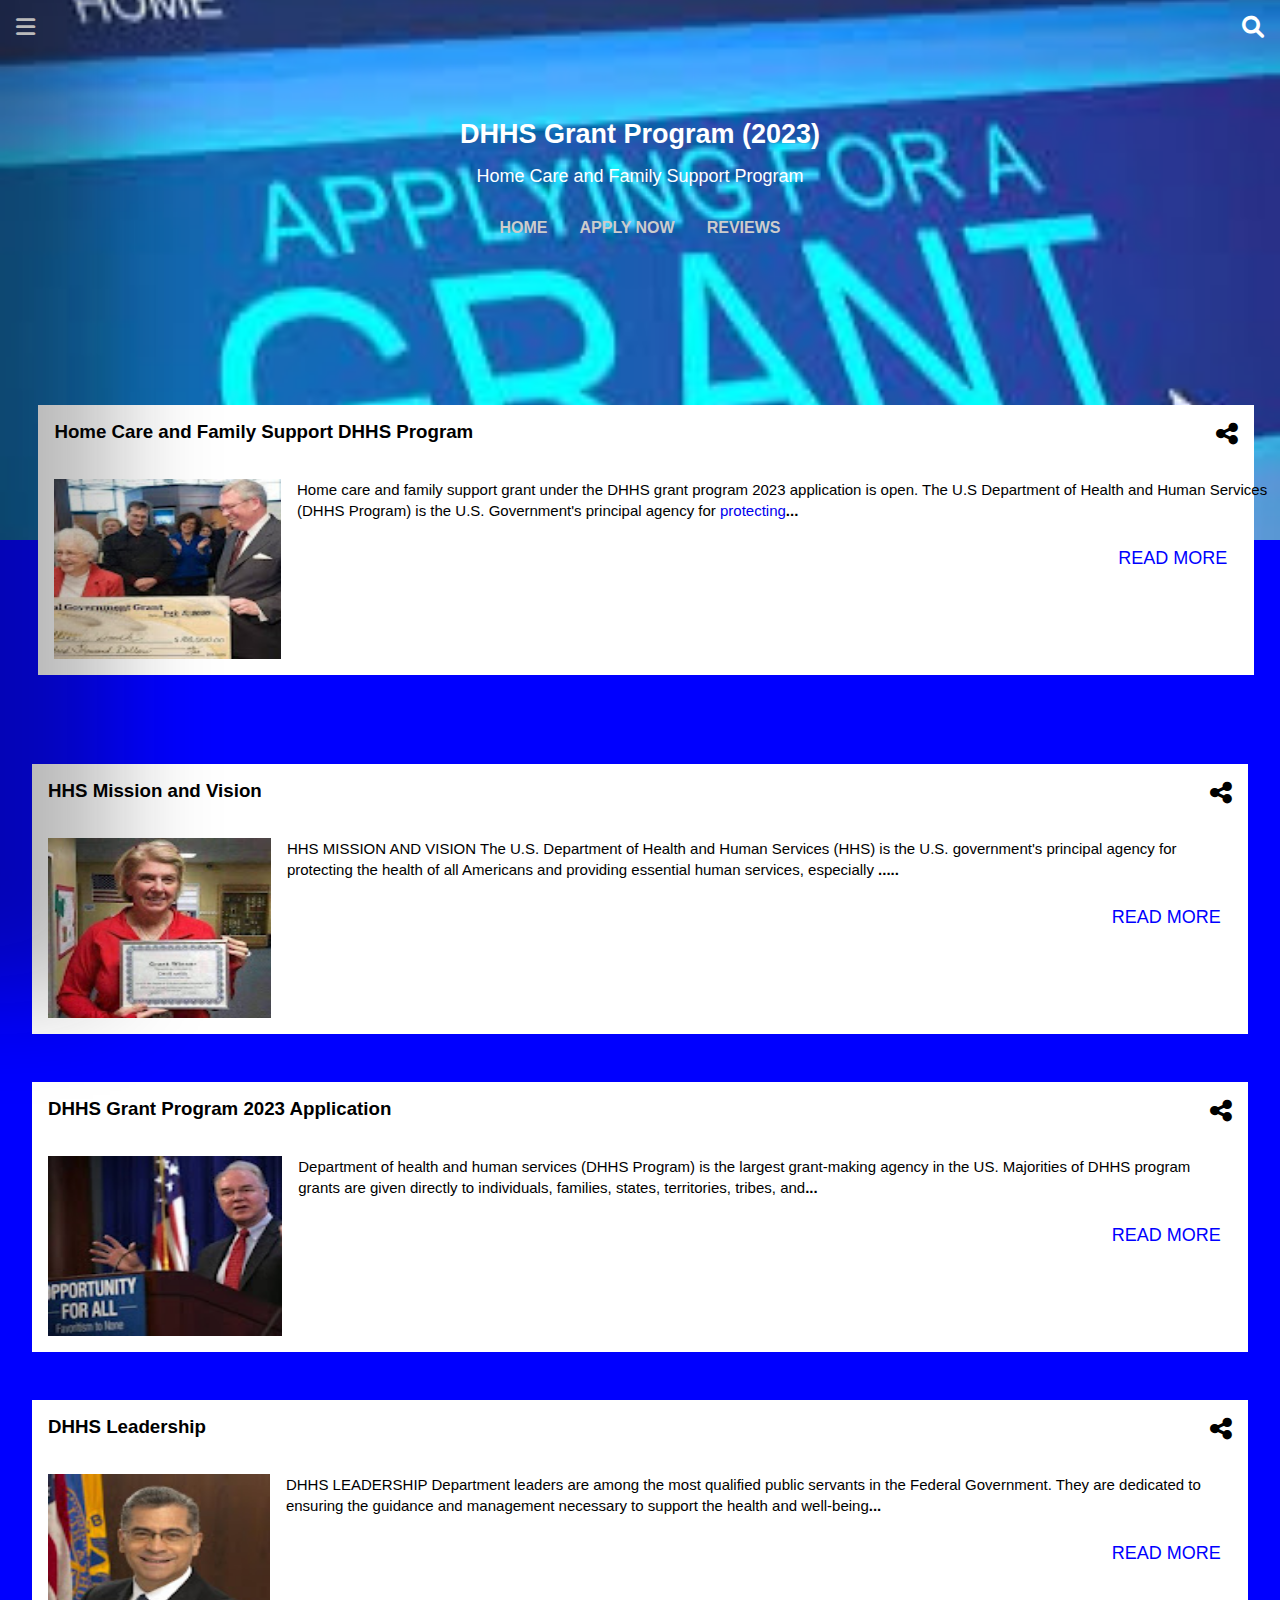
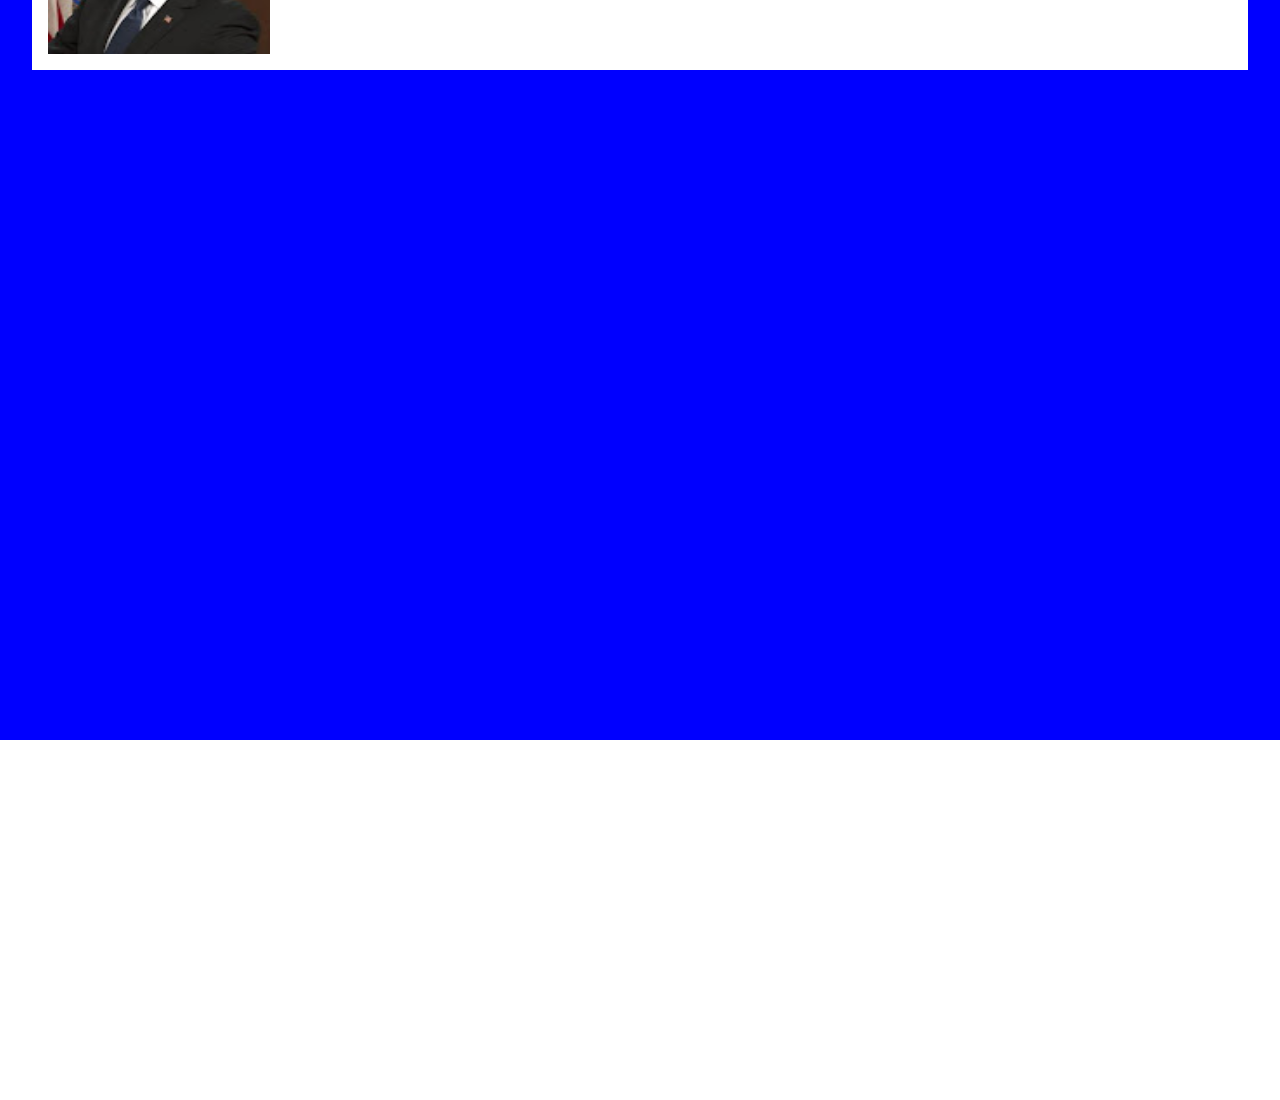
==== index.html @ 4066cab7 "First commit" ====
<!DOCTYPE html>
<html lang="en">

<head>
	<meta charset="UTF-8">
	<meta name="viewport" content="width=device-width, initial-scale=1.0">
	<link rel="stylesheet" href="Grant.css">
	<link rel="stylesheet" href="Grant2.css">
	<link rel="stylesheet" href="assets/fontawesome-free-6.0.0-beta2-web/css/all.min.css">
	<title>Document</title>
</head>

<body>
	<div class="body">
		<div class="header">
			<div class="Burger">
				<input type="checkbox" id="checkbox">
				<label for="checkbox" class="open">
					<div class="fa fa-bars"></div>
				</label>
				<label for="checkbox" class="close">
					<div class="fa fa-arrow-left"></div>
				</label>
				<nav>
					<p><b>Pages</b></p>
					<ul>
						<li><a href="">Home</a></li>
						<li><a href="">About DHHS Grant Program</a></li>
						<li><a href="">DHHS Program Reviews</a></li>
						<li><a href="">DHHS Program 2023 Application</a></li>
					</ul>
					<div class="img">
						<a href="">
							<img src="./images/IMG-20211013-WA0000.jpg" alt="">
						</a>
					</div>
					<div class="line">
						------------------------------
					</div>
					<div class="img2">
						<a href="">
							<img src="./images/dhhs program opp.jpg" alt="">
						</a>
					</div>
				</nav>
			</div>
			<div class="fa fa-search"></div>
		</div>
		<div class="content">
			<h2>DHHS Grant Program (2023)</h2>
			<p>Home Care and Family Support Program</p>
		</div>
		<div class="list">
			<ul>
				<li><b><a href="">HOME</a></b></li>
				<li><b><a href="">APPLY NOW</a></b></li>
				<li><b><a href="">REVIEWS</a></b></li>
			</ul>
		</div>
	</div>
	<div class="background">
		<div class="inner"></div>
		<div class="box-1">
			<div class="cares">
				<h3>Home Care and Family Support DHHS Program</h3>
				<div class="node">
					<i class="fa fa-share-nodes"></i>
				</div>
				<div class="get">
					<div class="get-link">
						<i class="fa  fa-link"></i>
						<p class="">Get link</p>
					</div>

					<div class="get-link">
						<i class="fas  fa-link"></i>
						<p>Get link</p>
					</div>

					<div class="get-link">
						<i class="fa  fa-link"></i>
						<p>Get link</p>
					</div>

					<div class="get-link">
						<i class="fa  fa-link"></i>
						<p>Get link</p>
					</div>

					<div class="get-link">
						<i class="fa  fa-link"></i>
						<p>Get link</p>
					</div>

				</div>
			</div>
			<div class="Us">
				<img src="./images/grant.jpg" alt="">
				<div>
					<p class="gram">Home care and family support grant under the DHHS grant program 2023 application is open.
						The U.S Department of Health and Human Services (DHHS Program) is the U.S. Government's
						principal
						agency for <a href="protect.html">protecting</a><b>...</b>
					</p>
					<div class="readmore">
						<button><a href="">READ MORE</a></button>
					</div>
				</div>
			</div>
		</div>
		<div class="HHS">
			<div class="cares">
				<h3>HHS Mission and Vision</h3>
				<div class="node">
					<i class="fa fa-share-nodes"></i>
				</div>
				<div class="get">
					<div class="get-link">
						<i class="fa  fa-link"></i>
						<p class="">Get link</p>
					</div>

					<div class="get-link">
						<i class="fas  fa-link"></i>
						<p>Get link</p>
					</div>

					<div class="get-link">
						<i class="fa  fa-link"></i>
						<p>Get link</p>
					</div>

					<div class="get-link">
						<i class="fa  fa-link"></i>
						<p>Get link</p>
					</div>

					<div class="get-link">
						<i class="fa  fa-link"></i>
						<p>Get link</p>
					</div>

				</div>
			</div>
			<div class="Us">
				<img src="./images/photo_2023-02-25_19-52-31.jpg" alt="">
				<div>
					<p>HHS MISSION AND VISION The U.S. Department of Health and Human Services (HHS) is the U.S.
						government's principal agency for
						protecting the health of all Americans and providing essential human services, especially
						<b>.....</b>
					</p>
					<div class="readmore">
						<button><a href="">READ MORE</a></button>
					</div>
				</div>
			</div>
		</div>


		<div class="HHSs">
			<div class="cares">
				<h3>DHHS Grant Program 2023 Application</h3>
				<div class="node">
					<i class="fa fa-share-nodes"></i>
				</div>
				<div class="get">
					<div class="get-link">
						<i class="fa  fa-link"></i>
						<p class="">Get link</p>
					</div>

					<div class="get-link">
						<i class="fas  fa-link"></i>
						<p>Get link</p>
					</div>

					<div class="get-link">
						<i class="fa  fa-link"></i>
						<p>Get link</p>
					</div>

					<div class="get-link">
						<i class="fa  fa-link"></i>
						<p>Get link</p>
					</div>

					<div class="get-link">
						<i class="fa  fa-link"></i>
						<p>Get link</p>
					</div>

				</div>
			</div>
			<div class="Us">
				<img src="./images/dhhs program opp.jpg" alt="">
				<div>
					<p>Department of health and human services (DHHS Program) is the largest grant-making agency
					   in the US. Majorities of  DHHS program grants are given directly to individuals, families,
					   states, territories, tribes, and<b>...</b>
					</p>
					<div class="readmore">
						<button><a href="">READ MORE</a></button>
					</div>
				</div>
			</div>
		</div>

		<div class="HHSs">
			<div class="cares">
				<h3>DHHS Leadership</h3>
				<div class="node">
					<i class="fa fa-share-nodes"></i>
				</div>
				<div class="get">
					<div class="get-link">
						<i class="fa  fa-link"></i>
						<p class="">Get link</p>
					</div>

					<div class="get-link">
						<i class="fas  fa-link"></i>
						<p>Get link</p>
					</div>

					<div class="get-link">
						<i class="fa  fa-link"></i>
						<p>Get link</p>
					</div>

					<div class="get-link">
						<i class="fa  fa-link"></i>
						<p>Get link</p>
					</div>

					<div class="get-link">
						<i class="fa  fa-link"></i>
						<p>Get link</p>
					</div>

				</div>
			</div>
			<div class="Us">
				<img src="./images/hhs-secretary-becerra (2).jpg" alt="">
				<div>
					<p>DHHS LEADERSHIP Department leaders are among the most qualified public servants in the Federal Government.
					   They are dedicated to ensuring the guidance and management necessary to support the health and well-being<b>...</b>
					</p>
					<div class="readmore">
						<button><a href="">READ MORE</a></button>
					</div>
				</div>
			</div>
		</div>
	</div>

	<script src="app.js"></script>
</body>

</html>
---- Grant.css ----
* {
    margin: 0;
    padding: 0;
    box-sizing: border-box;
    font-family: Roboto, sans-serif;
}
body {
    height: 300vh;
}
.body {
    background-image: url(./images/0429c1e7-67a9-425d-bb6f-89c3391bb479.jfif);
    background-repeat: no-repeat;
    background-size: cover;
    background-position: center;
    /* background-blend-mode: v; */
    height: 60vh;
}
.header {
    display: flex;
    justify-content: space-between;
    padding: 1rem;
}
.fa-arrow-left, .fa-bars {
    cursor: pointer;
}
#checkbox {
    display: none;
}
.fa-bars {
    color: white;
    font-size: 22px;
}
 .fa-arrow-left {
    color: #000;
    position: absolute;
    z-index: 99999;
    font-size: 22px;
}

.fa-search {
    color: #fff;
    font-size: 22px;
}
#checkbox:checked ~ .open {
    display: none;
}
#checkbox:checked ~ .close {
    display: block;
}
#checkbox:checked ~ nav {
    transform: translateX(0);
}
.close {
    display: none;
    color: #000;
}
nav ~ body {
    position: fixed;
}
nav {
    background-color: white;
    height: 100vh;
    position: fixed;
    overflow-y: scroll;
    top: 0;
    padding: 1rem;
    padding-top: 4rem;
    left: 0;
    box-shadow:  10px -10px 100px 100px rgba(17, 16, 16, 0.3);
    transition: all .3s linear;
    transform: translateX(-100%);
    width: 55%;
    z-index: 9999;
}
nav li {
    list-style-type: none;
} 
nav a {
    text-decoration: none;
    color: blue;
}
nav ul {
    margin-top: 2rem;
    line-height: 1.6;
}
.img img {
    width: 100%;
    height: 45vh;
    margin-top: 2rem;
}
.img2 img {
    width: 100%;
    /* height: 45vh; */
    margin-top: 2rem;
}
.line {
    text-align: center;
    color: gainsboro;
    letter-spacing: 2px;
}
.content {
    text-align: center;
    margin-top: 4rem;
}
.content h2 {
    font-size: 27px;
    color: #FFFF;
}
.content p {
    font-size: 18px;
    color: #FFFF;
    margin-top: 1rem;
}
.list ul {
    list-style-type: none;
    display: flex;
    justify-content: center;
    gap: 2rem;
    margin-top: 2rem;
}
.list a {
    text-decoration: none;
    color: #CCCCCC;
}
.box-1 {
    background: #FFFF;
    /* height: 30vh; */
    width: 95%;
    margin: auto;
    /* margin-top: 3rem; */
    position: absolute;
    left: 3%;
    top: 45%;
    padding: 1rem;
}
.box-1 h3 {
    width: 80%;
}
.get {
    background: white;
    box-shadow: 1px 1px 5px 3px gray;
    border-radius: 10px;
    /* display: none; */
    visibility: hidden;
    opacity: 0;
    position: absolute;
    left: 58%;
    /* margin-top: -2rem; */
    padding: 1rem;
    width: 40%;
}
.get-link:hover {
    background-color: gray;
    /* width: 122%; */
    /* margin-left: -1rem; */
    /* transition: all .3s linear; */
    /* margin-right: 1rem; */
    /* padding: 0.3rem; */
    /* height: 40px; */
}
.get.open {
    visibility: visible;
    opacity: 1;
    margin-top: 0rem;
}
.box-1.open {
    /* background-color: white; */
    /* display: none; */
    /* margin-top: 0rem; */
}
.get-link {
    display: flex;
    gap: 2rem;
    margin: 1rem 0 1.2rem 0;
}
.get-link p {
    font-size: 17px;
}
.fa-share-nodes {
    cursor: pointer;
    font-size: 25px;
    font-weight: 100;
}
.cares {
    display: flex;
    justify-content: space-between;
}
.Us {
    margin-top: 2rem;
    display: flex;
    gap: 1rem;
}
.Us img {
    width: 30%;
    height: 20vh;
}
.Us p {
    line-height: 1.4;
    font-size: 15px;
}
.readmore {
    text-align: end;
    margin-top: 1rem;
}
.readmore button {
    background: transparent;
    border: none;
    padding: 0.7rem;
}
.readmore a {
    color: blue;
    font-size: 18px;
    text-decoration: none;
}
.background {
    background: blue;
    height: 200vh;
    padding-top: 14rem;
}
.HHS {
    background-color: #FFFF;
    width: 95%;
    margin: auto;
    padding: 1rem;
}
.HHSs {
    background-color: #FFFF;
    width: 95%;
    margin: auto;
    margin-top: 3rem;
    padding: 1rem;
}
.gram {
    width: 107%;
}
.gram a {
    text-decoration: none;
}
---- Grant2.css ----
.up {
    text-align: center;
}
.up img {
    width: 60%;
    margin: auto;
    margin-top: 2rem;
    height: 30vh;
}
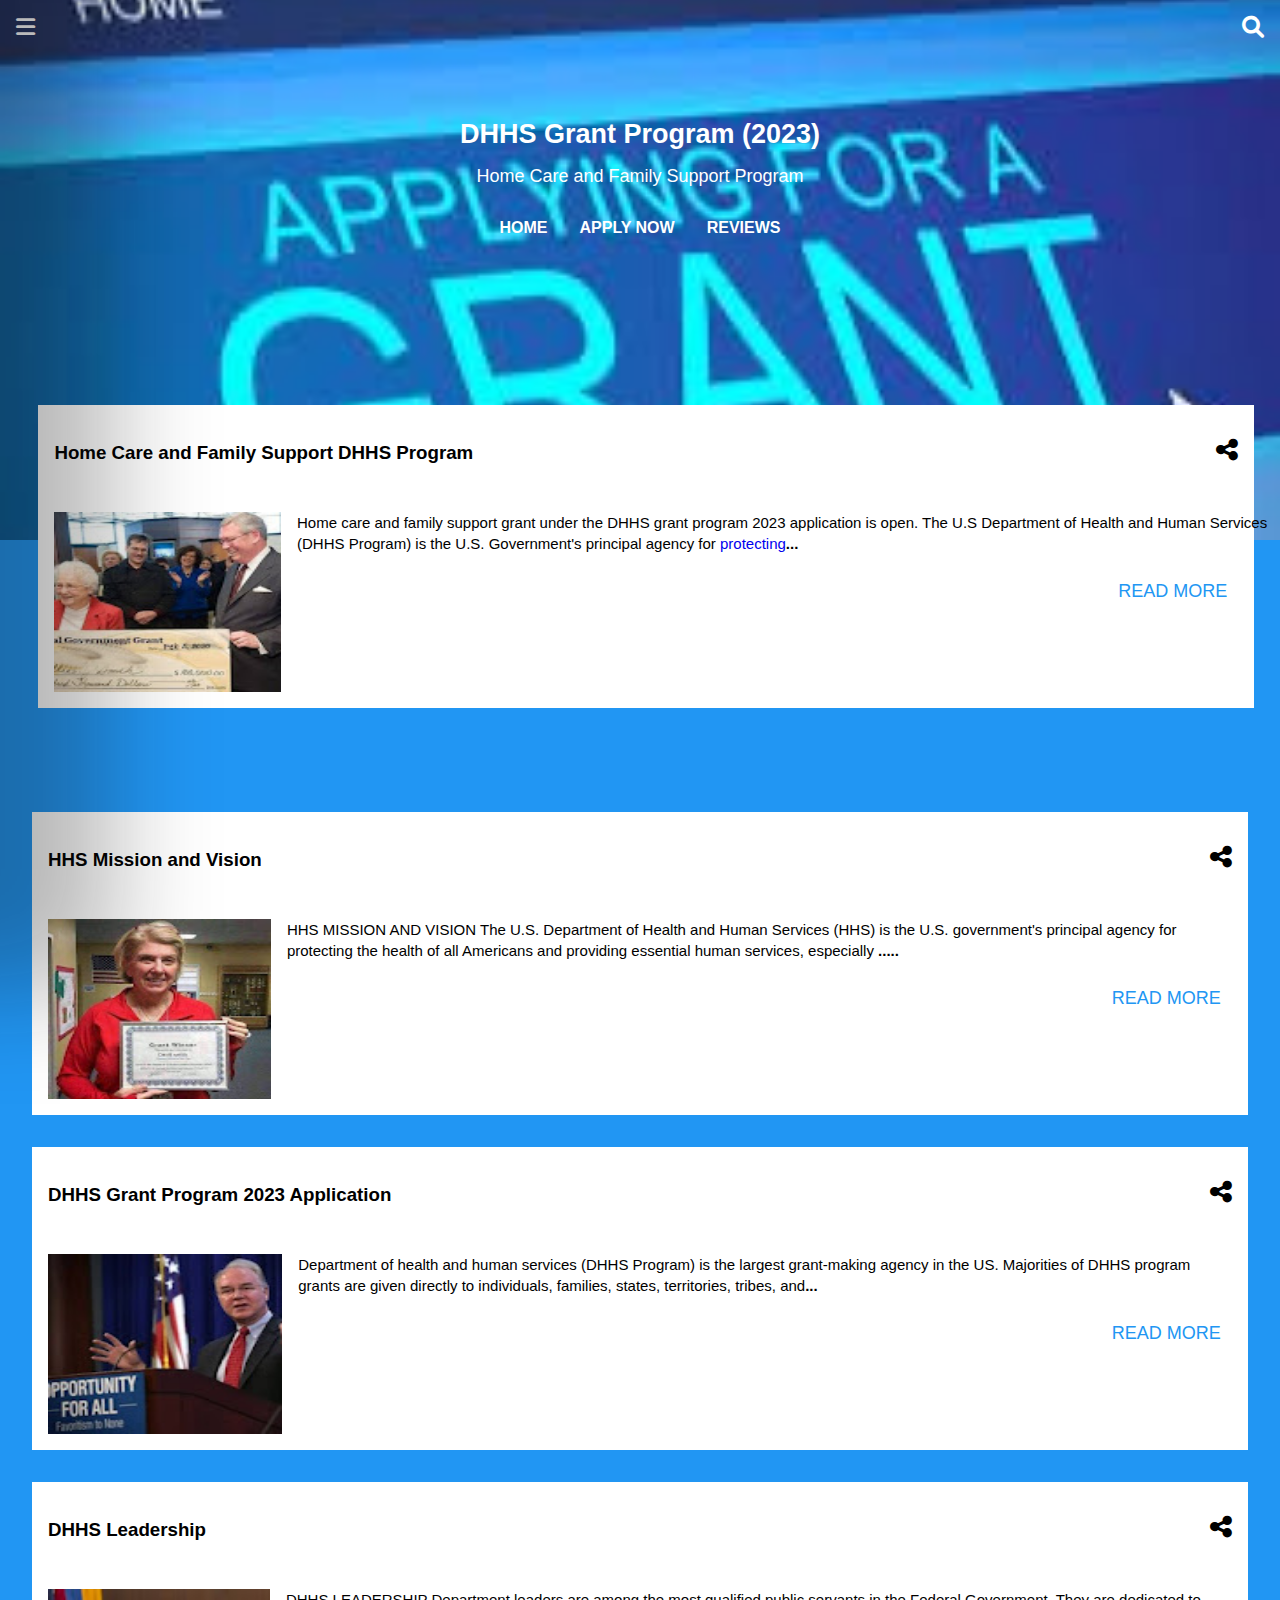
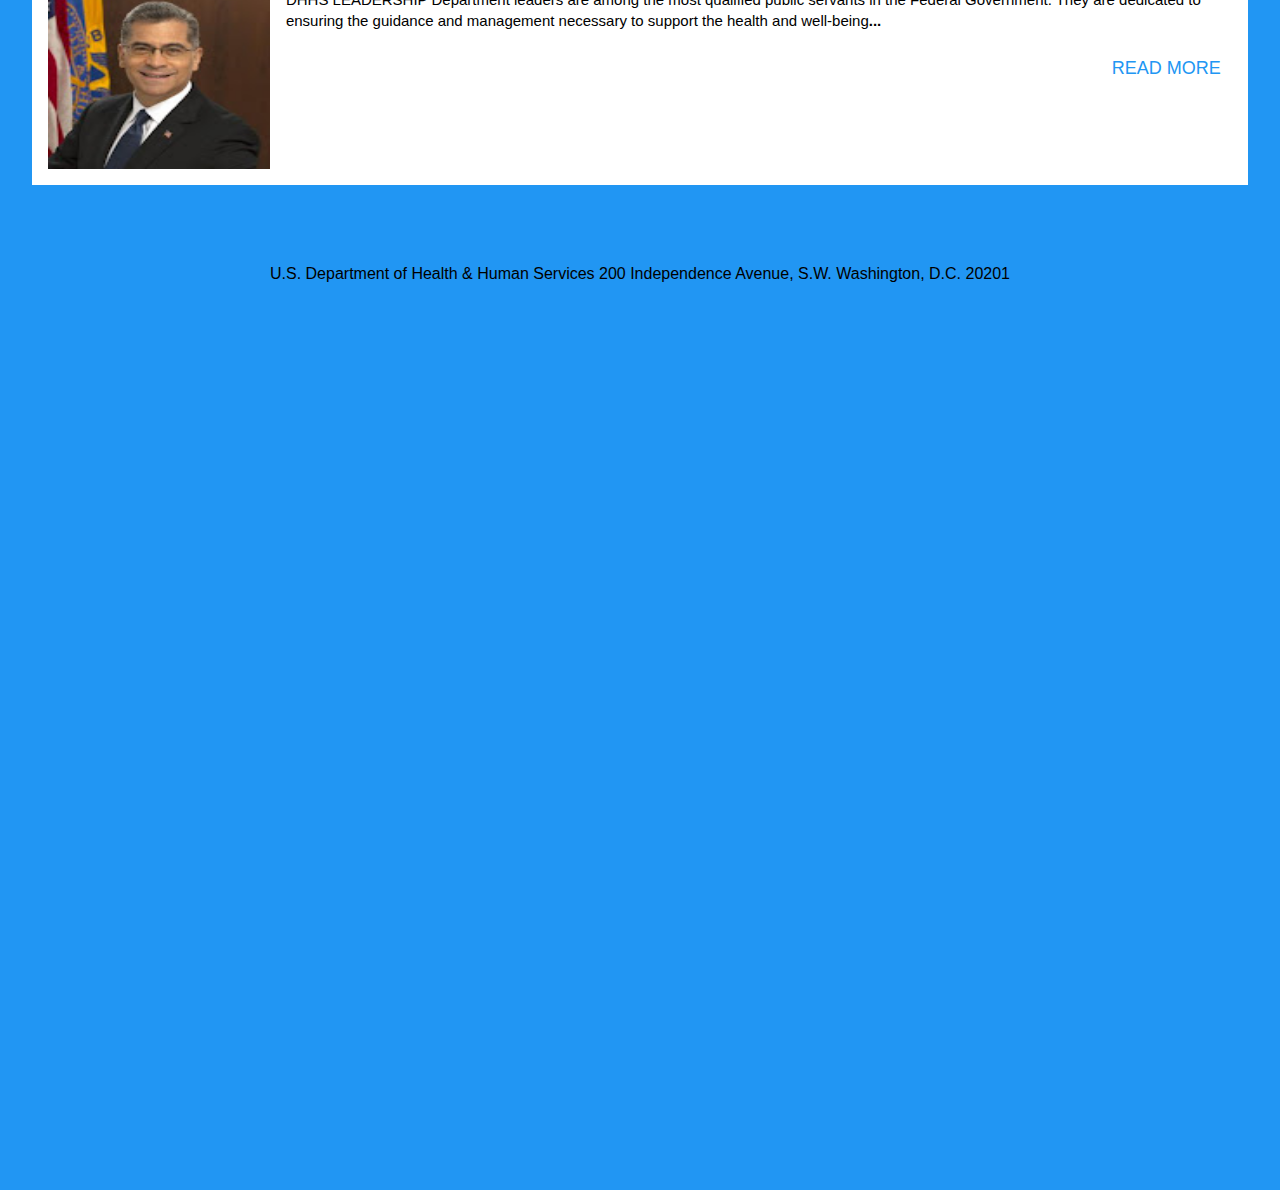
==== commit a80ca8e0: "Second commit" ====
--- a/index.html
+++ b/index.html
@@ -53,7 +53,7 @@
 		<div class="list">
 			<ul>
 				<li><b><a href="">HOME</a></b></li>
-				<li><b><a href="">APPLY NOW</a></b></li>
+				<li><b><a href="Apply.html">APPLY NOW</a></b></li>
 				<li><b><a href="">REVIEWS</a></b></li>
 			</ul>
 		</div>
@@ -252,6 +252,9 @@
 				</div>
 			</div>
 		</div>
+		<div class="footer">
+			<p>U.S. Department of Health & Human Services 200 Independence Avenue, S.W. Washington, D.C. 20201 </p>
+		</div>
 	</div>
 
 	<script src="app.js"></script>
--- a/Grant.css
+++ b/Grant.css
@@ -6,6 +6,7 @@
 }
 body {
     height: 300vh;
+    overflow-x: hidden;
 }
 .body {
     background-image: url(./images/0429c1e7-67a9-425d-bb6f-89c3391bb479.jfif);
@@ -20,6 +21,9 @@
     justify-content: space-between;
     padding: 1rem;
 }
+.header a i {
+    color: #fff;
+}
 .fa-arrow-left, .fa-bars {
     cursor: pointer;
 }
@@ -33,7 +37,7 @@
  .fa-arrow-left {
     color: #000;
     position: absolute;
-    z-index: 99999;
+    z-index: 9999;
     font-size: 22px;
 }
 
@@ -55,7 +59,7 @@
     color: #000;
 }
 nav ~ body {
-    position: fixed;
+    /* position: fixed; */
 }
 nav {
     background-color: white;
@@ -70,7 +74,7 @@
     transition: all .3s linear;
     transform: translateX(-100%);
     width: 55%;
-    z-index: 9999;
+    z-index: 999;
 }
 nav li {
     list-style-type: none;
@@ -90,7 +94,6 @@
 }
 .img2 img {
     width: 100%;
-    /* height: 45vh; */
     margin-top: 2rem;
 }
 .line {
@@ -120,14 +123,12 @@
 }
 .list a {
     text-decoration: none;
-    color: #CCCCCC;
+    color: #fff;
 }
 .box-1 {
     background: #FFFF;
-    /* height: 30vh; */
     width: 95%;
     margin: auto;
-    /* margin-top: 3rem; */
     position: absolute;
     left: 3%;
     top: 45%;
@@ -140,33 +141,23 @@
     background: white;
     box-shadow: 1px 1px 5px 3px gray;
     border-radius: 10px;
-    /* display: none; */
     visibility: hidden;
     opacity: 0;
     position: absolute;
-    left: 58%;
-    /* margin-top: -2rem; */
+    left: 52%;
     padding: 1rem;
     width: 40%;
 }
 .get-link:hover {
-    background-color: gray;
-    /* width: 122%; */
-    /* margin-left: -1rem; */
-    /* transition: all .3s linear; */
-    /* margin-right: 1rem; */
-    /* padding: 0.3rem; */
-    /* height: 40px; */
+    
 }
 .get.open {
     visibility: visible;
     opacity: 1;
-    margin-top: 0rem;
+    margin-top: 2rem;
 }
 .box-1.open {
-    /* background-color: white; */
-    /* display: none; */
-    /* margin-top: 0rem; */
+    
 }
 .get-link {
     display: flex;
@@ -180,10 +171,13 @@
     cursor: pointer;
     font-size: 25px;
     font-weight: 100;
+    /* margin-top: -9rem; */
 }
 .cares {
     display: flex;
     justify-content: space-between;
+    align-items: baseline;
+    margin-top: -2rem;
 }
 .Us {
     margin-top: 2rem;
@@ -208,26 +202,27 @@
     padding: 0.7rem;
 }
 .readmore a {
-    color: blue;
+    color: #2196F3;
     font-size: 18px;
     text-decoration: none;
 }
 .background {
-    background: blue;
-    height: 200vh;
+    background: #2196F3;
+    height: 250vh;
     padding-top: 14rem;
 }
 .HHS {
     background-color: #FFFF;
     width: 95%;
     margin: auto;
+    margin-top: 3rem;
     padding: 1rem;
 }
 .HHSs {
     background-color: #FFFF;
     width: 95%;
     margin: auto;
-    margin-top: 3rem;
+    margin-top: 2rem;
     padding: 1rem;
 }
 .gram {
@@ -235,4 +230,8 @@
 }
 .gram a {
     text-decoration: none;
+}
+.footer {
+    margin-top: 5rem;
+    text-align: center;
 }--- a/Grant2.css
+++ b/Grant2.css
@@ -1,3 +1,8 @@
+.background-2 {
+    background: #2196F3;
+    height: 452vh;
+    padding-top: 14rem;
+}
 .up {
     text-align: center;
 }
@@ -6,4 +11,62 @@
     margin: auto;
     margin-top: 2rem;
     height: 30vh;
+}
+.box-2 {
+    background: white;
+    margin-top: -22rem;
+    height: 200vh;
+    padding: 1rem;
+}
+.box-3 {
+    background: white;
+    margin-top: -18rem;
+    height: 300vh;
+    padding: 1rem;
+}
+.stance {
+    color: grey;
+}
+.stance p {
+    line-height: 1.6;
+    font-size: 15px;
+    margin-top: 1rem;
+}
+.stance p, h2, h3 {
+    margin: 1rem 0rem 1rem;
+}
+.stance ul, ol {
+    margin-left: 2rem;
+    font-size: 15px;
+    line-height: 1.6;
+    /* margin-top: 1rem; */
+}
+.get {
+    left: 5%;
+    /* height: 30vh; */
+}
+.link a {
+    text-decoration: none;
+    color: blue;
+}
+.node {
+    margin-top: 3rem;
+}
+.dash {
+    border-bottom: 1px dashed;
+    width: 100%;
+    margin-top: 1rem;
+}
+.popular {
+    padding: 1rem;
+    background: whitesmoke;
+    margin-top: 2rem;
+}
+.app {
+    text-align: center;
+    margin-top: 1rem;
+}
+.step {
+    color: blue;
+    font-weight: 200;
 }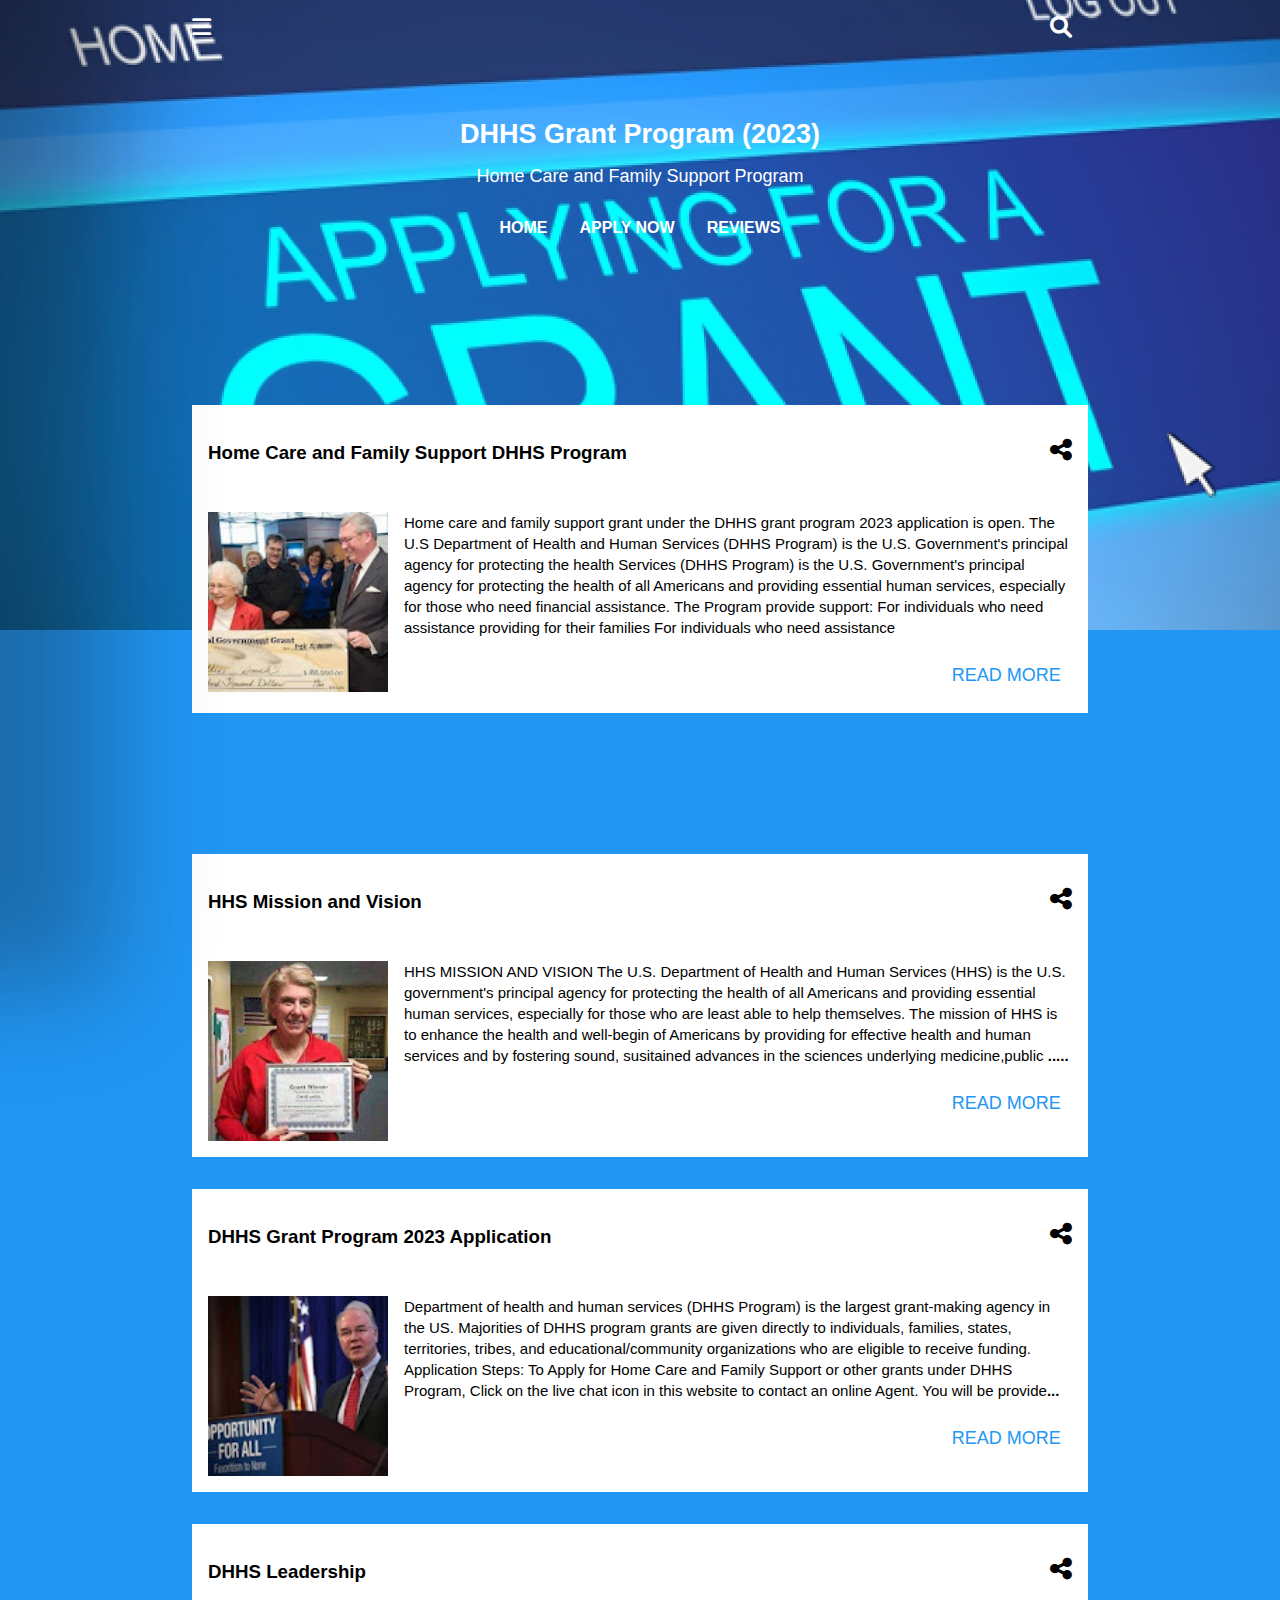
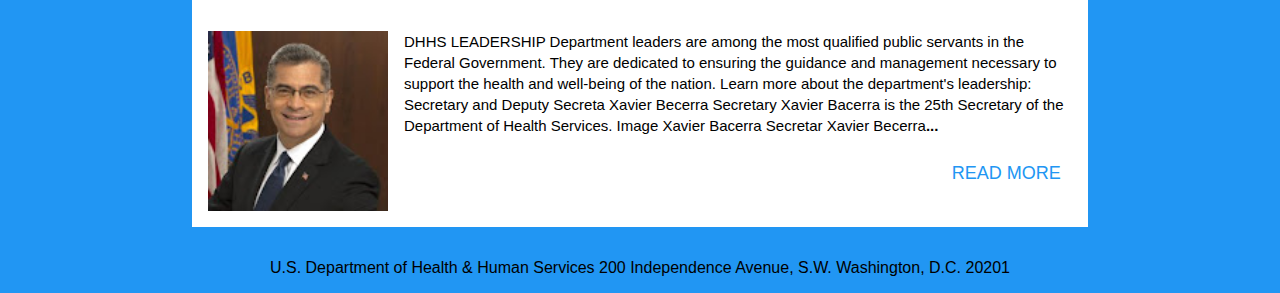
==== commit 300afc64: "Some text changed" ====
--- a/index.html
+++ b/index.html
@@ -6,6 +6,7 @@
 	<meta name="viewport" content="width=device-width, initial-scale=1.0">
 	<link rel="stylesheet" href="Grant.css">
 	<link rel="stylesheet" href="Grant2.css">
+	<link rel="stylesheet" href="min.css">
 	<link rel="stylesheet" href="assets/fontawesome-free-6.0.0-beta2-web/css/all.min.css">
 	<title>Document</title>
 </head>
@@ -34,9 +35,7 @@
 							<img src="./images/IMG-20211013-WA0000.jpg" alt="">
 						</a>
 					</div>
-					<div class="line">
-						------------------------------
-					</div>
+					<div class="dash"></div>
 					<div class="img2">
 						<a href="">
 							<img src="./images/dhhs program opp.jpg" alt="">
@@ -54,7 +53,7 @@
 			<ul>
 				<li><b><a href="">HOME</a></b></li>
 				<li><b><a href="Apply.html">APPLY NOW</a></b></li>
-				<li><b><a href="">REVIEWS</a></b></li>
+				<li><b><a href="Review.html">REVIEWS</a></b></li>
 			</ul>
 		</div>
 	</div>
@@ -100,10 +99,15 @@
 					<p class="gram">Home care and family support grant under the DHHS grant program 2023 application is open.
 						The U.S Department of Health and Human Services (DHHS Program) is the U.S. Government's
 						principal
-						agency for <a href="protect.html">protecting</a><b>...</b>
-					</p>
-					<div class="readmore">
-						<button><a href="">READ MORE</a></button>
+						agency for <a href="">protecting</a><b>...</b>
+					</p>
+					<p class="gram-2">Home care and family support grant under the DHHS grant program 2023 application is open.
+						The U.S Department of Health and Human Services (DHHS Program) is the U.S. Government's
+						principal
+						agency for protecting the health Services (DHHS Program) is the U.S. Government's principal agency for protecting the health of all Americans and providing essential human services, especially for those who need financial assistance. The Program provide support: For individuals who need assistance providing for their families For individuals who need assistance<b></b>
+					</p>
+					<div class="readmore">
+						<button><a href="protect.html">READ MORE</a></button>
 					</div>
 				</div>
 			</div>
@@ -145,11 +149,16 @@
 			<div class="Us">
 				<img src="./images/photo_2023-02-25_19-52-31.jpg" alt="">
 				<div>
-					<p>HHS MISSION AND VISION The U.S. Department of Health and Human Services (HHS) is the U.S.
+					<p class="d-same">HHS MISSION AND VISION The U.S. Department of Health and Human Services (HHS) is the U.S.
 						government's principal agency for
 						protecting the health of all Americans and providing essential human services, especially
 						<b>.....</b>
 					</p>
+					<p class="d-same-2">HHS MISSION AND VISION The U.S. Department of Health and Human Services (HHS) is the U.S.
+						government's principal agency for
+						protecting the health of all Americans and providing essential human services, especially for those who are least able to help themselves. The mission of HHS is to enhance the health and well-begin of Americans by providing for effective health and human services and by fostering sound, susitained advances in the sciences underlying medicine,public
+						<b>.....</b>
+					</p>
 					<div class="readmore">
 						<button><a href="">READ MORE</a></button>
 					</div>
@@ -195,10 +204,14 @@
 			<div class="Us">
 				<img src="./images/dhhs program opp.jpg" alt="">
 				<div>
-					<p>Department of health and human services (DHHS Program) is the largest grant-making agency
+					<p class="health">Department of health and human services (DHHS Program) is the largest grant-making agency
 					   in the US. Majorities of  DHHS program grants are given directly to individuals, families,
 					   states, territories, tribes, and<b>...</b>
 					</p>
+					<p class="health-2">Department of health and human services (DHHS Program) is the largest grant-making agency
+						in the US. Majorities of  DHHS program grants are given directly to individuals, families,
+						states, territories, tribes, and educational/community organizations who are eligible to receive funding. Application Steps: To Apply for Home Care and Family Support or other grants under DHHS Program, Click on the live chat icon in this website to contact an online Agent. You will be provide<b>...</b>
+					 </p>
 					<div class="readmore">
 						<button><a href="">READ MORE</a></button>
 					</div>
@@ -243,9 +256,12 @@
 			<div class="Us">
 				<img src="./images/hhs-secretary-becerra (2).jpg" alt="">
 				<div>
-					<p>DHHS LEADERSHIP Department leaders are among the most qualified public servants in the Federal Government.
+					<p class="Leader">DHHS LEADERSHIP Department leaders are among the most qualified public servants in the Federal Government.
 					   They are dedicated to ensuring the guidance and management necessary to support the health and well-being<b>...</b>
 					</p>
+					<p class="Leader-2">DHHS LEADERSHIP Department leaders are among the most qualified public servants in the Federal Government.
+						They are dedicated to ensuring the guidance and management necessary to support the health and well-being of the nation. Learn more about the department's leadership: Secretary and Deputy Secreta Xavier Becerra Secretary Xavier Bacerra is the 25th Secretary of the Department of Health Services. Image Xavier Bacerra Secretar Xavier Becerra<b>...</b>
+					 </p>
 					<div class="readmore">
 						<button><a href="">READ MORE</a></button>
 					</div>
--- a/Grant.css
+++ b/Grant.css
@@ -5,11 +5,10 @@
     font-family: Roboto, sans-serif;
 }
 body {
-    height: 300vh;
     overflow-x: hidden;
 }
 .body {
-    background-image: url(./images/0429c1e7-67a9-425d-bb6f-89c3391bb479.jfif);
+    background-image: url(./images/grant-logo.jpg);
     background-repeat: no-repeat;
     background-size: cover;
     background-position: center;
@@ -130,7 +129,7 @@
     width: 95%;
     margin: auto;
     position: absolute;
-    left: 3%;
+    left: 2%;
     top: 45%;
     padding: 1rem;
 }
@@ -146,7 +145,7 @@
     position: absolute;
     left: 52%;
     padding: 1rem;
-    width: 40%;
+    width: 45%;
 }
 .get-link:hover {
     
@@ -201,6 +200,10 @@
     border: none;
     padding: 0.7rem;
 }
+.readmore button:hover {
+    background-color: aquamarine;
+    transition: all .3s linear;
+}
 .readmore a {
     color: #2196F3;
     font-size: 18px;
@@ -208,7 +211,7 @@
 }
 .background {
     background: #2196F3;
-    height: 250vh;
+    padding-bottom: 1rem;
     padding-top: 14rem;
 }
 .HHS {
@@ -231,7 +234,10 @@
 .gram a {
     text-decoration: none;
 }
+.gram-2, .d-same-2, .health-2, .Leader-2 {
+    display: none;
+}
 .footer {
-    margin-top: 5rem;
+    margin-top: 2rem;
     text-align: center;
 }--- a/Grant2.css
+++ b/Grant2.css
@@ -1,7 +1,6 @@
 .background-2 {
     background: #2196F3;
-    height: 452vh;
-    padding-top: 14rem;
+    padding-bottom: 1rem;
 }
 .up {
     text-align: center;
@@ -13,15 +12,14 @@
     height: 30vh;
 }
 .box-2 {
-    background: white;
+    background: red;
     margin-top: -22rem;
-    height: 200vh;
+    /* height: 200vh; */
     padding: 1rem;
 }
 .box-3 {
     background: white;
     margin-top: -18rem;
-    height: 300vh;
     padding: 1rem;
 }
 .stance {
--- a/min.css
+++ b/min.css
@@ -0,0 +1,62 @@
+@media (min-width: 1022px) {
+    .body {
+        background-image: url(./images/grant-logo.jpg);
+        background-repeat: no-repeat;
+        background-size: cover;
+        background-position: center;
+        /* background-blend-mode: v; */
+        height: 70vh;
+    }
+    .header {
+        width: 85%;
+    }
+    .Burger {
+        margin-left: 11rem;
+    }
+    nav {
+        width: 20%;
+    }
+    .gram, .d-same, .health, .Leader {
+        display: none;
+    }
+    .gram-2, .d-same-2, .health-2, .Leader-2 {
+        display: block;
+    }
+    .box-1 {
+        background: #fff;
+        width: 70%;
+        margin: auto;
+        position: absolute;
+        left: 15%;
+        top: 45%;
+        padding: 1rem;
+    }
+    .HHS {
+        width: 70%;
+        margin-top: 0rem;
+    }
+    .HHSs {
+        width: 70%;
+    }
+    .box-3 {
+    background: white;
+    width: 70%;
+    margin: auto;
+    margin-top: 0rem;
+    position: absolute;
+    left: 15%;
+    top: 40%;
+    }
+    .background-2 {
+        background: #2196F3;
+        padding-bottom: 1rem;
+        padding-top: 14rem;
+    }
+    .popular {
+        padding: 1rem;
+        width: 70%;
+        margin: auto;
+        background: whitesmoke;
+        margin-top: 66rem;
+    }
+}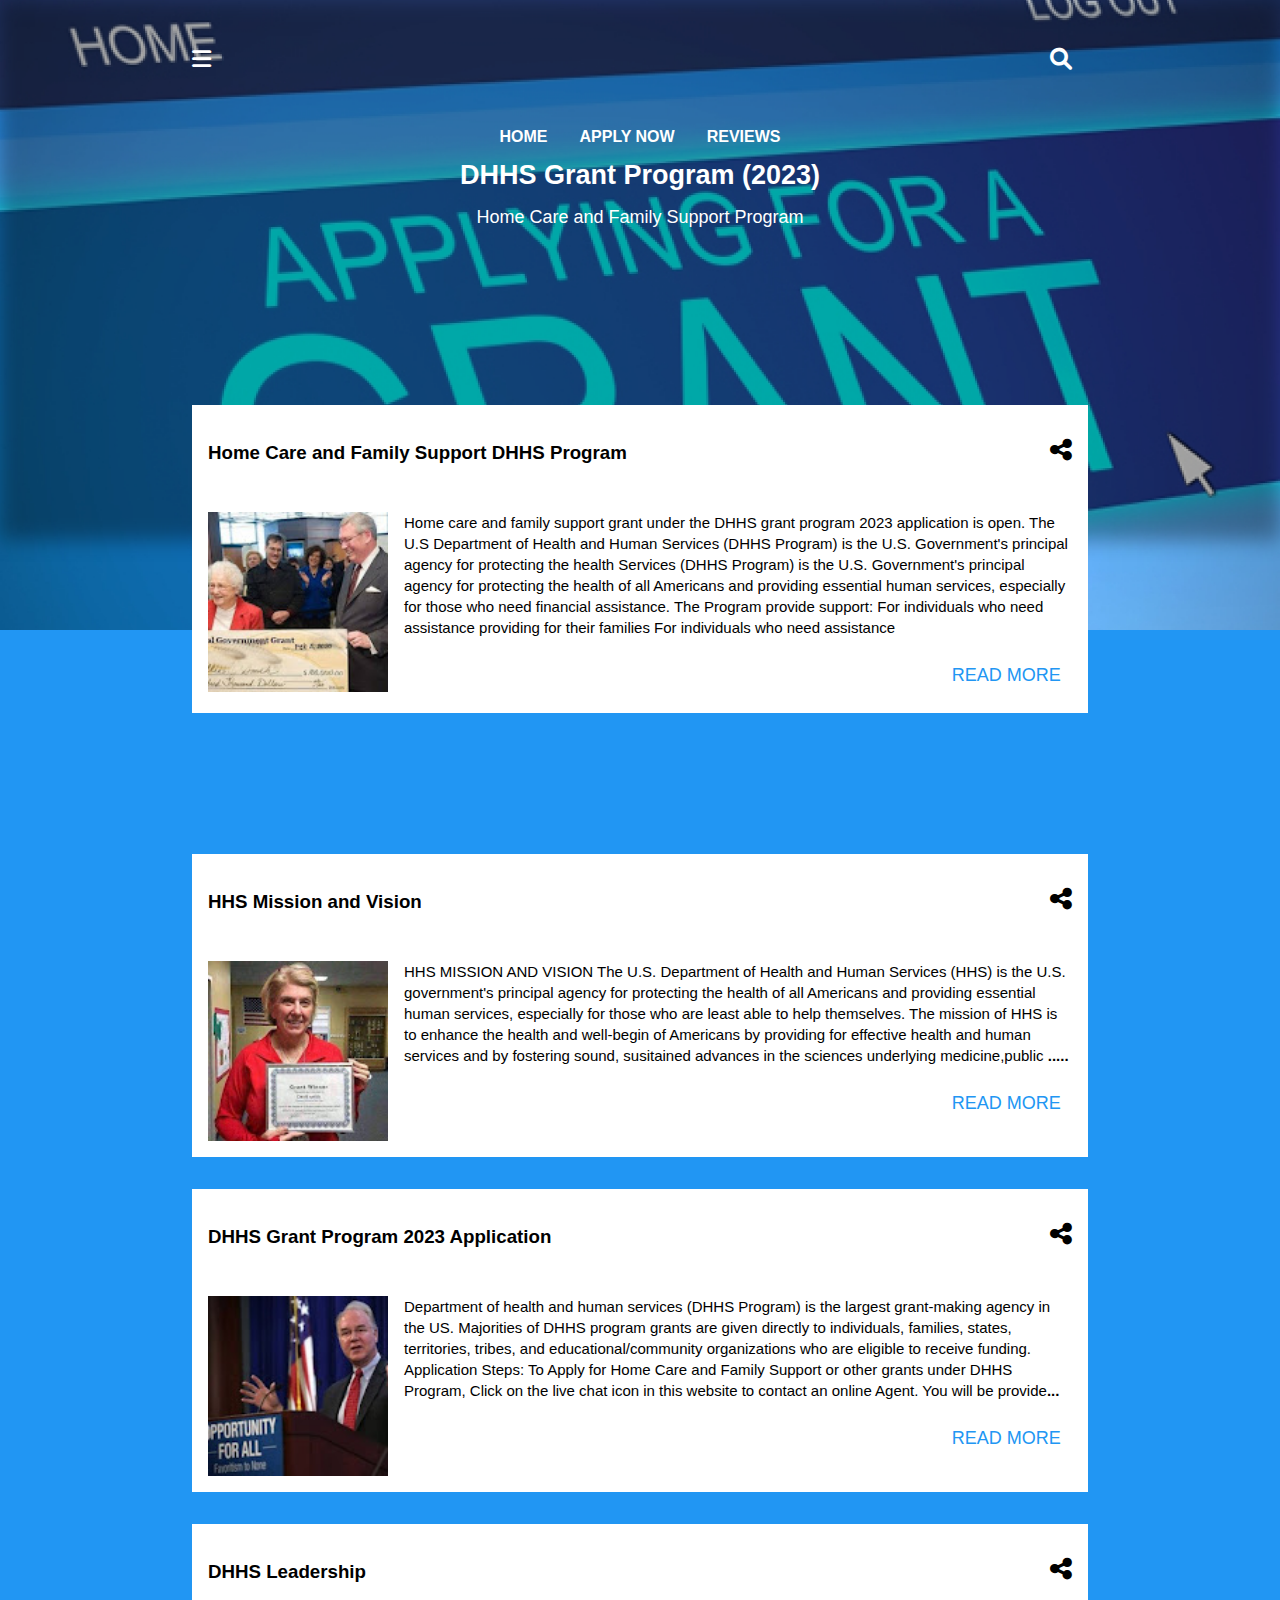
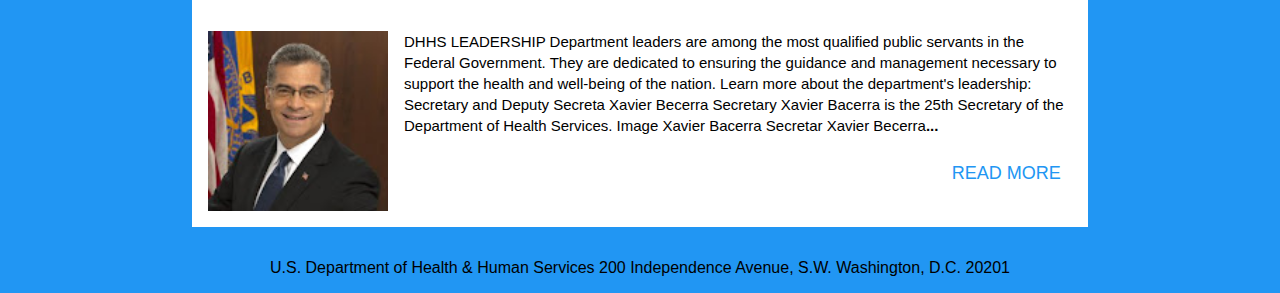
==== commit 72de56e5: "commit" ====
--- a/index.html
+++ b/index.html
@@ -13,6 +13,7 @@
 
 <body>
 	<div class="body">
+		<div class="befo"></div>
 		<div class="header">
 			<div class="Burger">
 				<input type="checkbox" id="checkbox">
--- a/Grant.css
+++ b/Grant.css
@@ -12,13 +12,25 @@
     background-repeat: no-repeat;
     background-size: cover;
     background-position: center;
-    /* background-blend-mode: v; */
     height: 60vh;
+    position: relative;
+    padding: 2em 0;
+}
+.body::before {
+    content: '';
+    position: absolute;
+    filter: blur(10px);
+    background-color: #00000057;
+    width: 100%;
+    top: 0;
+    height: 60vh;
 }
 .header {
     display: flex;
     justify-content: space-between;
     padding: 1rem;
+    position: absolute;
+    width: 100%;
 }
 .header a i {
     color: #fff;
@@ -56,9 +68,6 @@
 .close {
     display: none;
     color: #000;
-}
-nav ~ body {
-    /* position: fixed; */
 }
 nav {
     background-color: white;
@@ -69,11 +78,10 @@
     padding: 1rem;
     padding-top: 4rem;
     left: 0;
-    box-shadow:  10px -10px 100px 100px rgba(17, 16, 16, 0.3);
+    /* box-shadow:  10px -10px 100px 100px rgba(17, 16, 16, 0.3); */
     transition: all .3s linear;
     transform: translateX(-100%);
     width: 55%;
-    z-index: 999;
 }
 nav li {
     list-style-type: none;
@@ -101,8 +109,10 @@
     letter-spacing: 2px;
 }
 .content {
+    position: absolute;
+    width: 100%;
     text-align: center;
-    margin-top: 4rem;
+    margin-top: 7rem;
 }
 .content h2 {
     font-size: 27px;
@@ -116,9 +126,11 @@
 .list ul {
     list-style-type: none;
     display: flex;
+    position: absolute;
+    width: 100%;
     justify-content: center;
     gap: 2rem;
-    margin-top: 2rem;
+    margin-top: 6rem;
 }
 .list a {
     text-decoration: none;
@@ -129,7 +141,7 @@
     width: 95%;
     margin: auto;
     position: absolute;
-    left: 2%;
+    left: 2.5%;
     top: 45%;
     padding: 1rem;
 }
@@ -170,7 +182,6 @@
     cursor: pointer;
     font-size: 25px;
     font-weight: 100;
-    /* margin-top: -9rem; */
 }
 .cares {
     display: flex;
--- a/Grant2.css
+++ b/Grant2.css
@@ -12,9 +12,8 @@
     height: 30vh;
 }
 .box-2 {
-    background: red;
-    margin-top: -22rem;
-    /* height: 200vh; */
+    background: white;
+    margin-top: -5rem;
     padding: 1rem;
 }
 .box-3 {
@@ -67,4 +66,24 @@
 .step {
     color: blue;
     font-weight: 200;
+}
+
+/* Review */
+.background-4 {
+    background: #2196F3;
+    padding-bottom: 1rem;
+    /* height: 20vh; */
+}
+.box-4 {
+    background: white;
+    /* margin-top: -10rem; */
+    padding: 1rem;
+}
+.video {
+    text-align: center;
+}
+.video video {
+    margin-bottom: 1rem;
+    width: 70%;
+    outline: none;
 }--- a/min.css
+++ b/min.css
@@ -4,9 +4,9 @@
         background-repeat: no-repeat;
         background-size: cover;
         background-position: center;
-        /* background-blend-mode: v; */
         height: 70vh;
     }
+
     .header {
         width: 85%;
     }
@@ -59,4 +59,23 @@
         background: whitesmoke;
         margin-top: 66rem;
     }
+    .box-4 {
+        background: white;
+        width: 70%;
+        margin: auto;
+        position: absolute;
+        left: 15%;
+        top: 40%;
+        padding: 1rem;
+    }
+    .background-4 {
+        background: #2196F3;
+        padding-bottom: 1rem;
+        height: 1000vh;
+    }
+    .video video {
+        margin-bottom: 1rem;
+        width: 50%;
+        outline: none;
+    }
 }